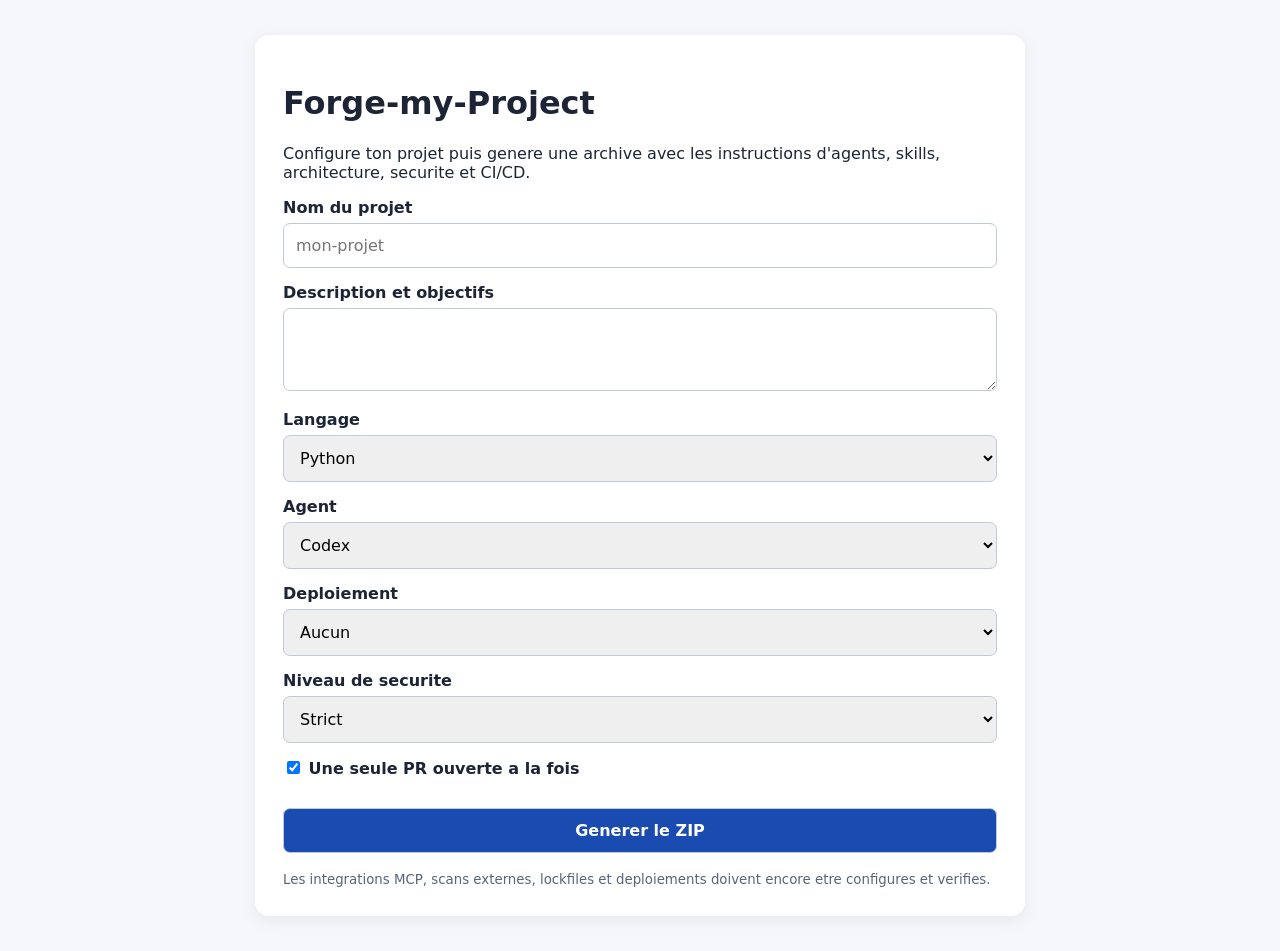
==== index.html @ ea5abf04 "feat: add interactive project scaffolder MVP" ====
<!doctype html>
<html lang="fr"><head><meta charset="utf-8"><meta name="viewport" content="width=device-width, initial-scale=1"><title>Forge-my-Project</title>
<style>body{font:16px system-ui,sans-serif;max-width:770px;margin:35px auto;padding:0 20px;background:#f6f7fb;color:#1c2435}main{padding:28px;border-radius:14px;background:white;box-shadow:0 4px 18px #0001}label{display:block;margin:15px 0 6px;font-weight:600}input,select,textarea,button{box-sizing:border-box;width:100%;padding:12px;border:1px solid #bfc9d8;border-radius:7px;font:inherit}button{background:#1a4bb0;color:white;font-weight:700;margin-top:24px;cursor:pointer}small{color:#57657a}#status{white-space:pre-wrap}</style></head>
<body><main><h1>Forge-my-Project</h1><p>Configure ton projet puis genere une archive avec les instructions d'agents, skills, architecture, securite et CI/CD.</p>
<form id="config"><label>Nom du projet</label><input name="name" required pattern="[a-z][a-z0-9-]{1,48}[a-z0-9]" placeholder="mon-projet">
<label>Description et objectifs</label><textarea name="description" maxlength="500" rows="3"></textarea>
<label>Langage</label><select name="language"><option value="python">Python</option><option value="typescript">JavaScript / TypeScript (base JS)</option></select>
<label>Agent</label><select name="agent"><option value="codex">Codex</option><option value="claude">Claude</option><option value="copilot">Copilot</option><option value="agnostic">Agnostique</option></select>
<label>Deploiement</label><select name="deployment"><option value="none">Aucun</option><option value="docker">Docker</option><option value="s3ns">S3NS</option><option value="outscale">OUTSCALE</option></select>
<label>Niveau de securite</label><select name="security"><option value="strict">Strict</option><option value="hardened">Renforce</option></select>
<label><input type="checkbox" name="one_pr" checked style="width:auto"> Une seule PR ouverte a la fois</label>
<button type="submit">Generer le ZIP</button></form><p id="status" role="status"></p>
<small>Les integrations MCP, scans externes, lockfiles et deploiements doivent encore etre configures et verifies.</small></main>
<script>
document.querySelector('#config').addEventListener('submit', async e => {
 e.preventDefault();
 const form=e.currentTarget, data=Object.fromEntries(new FormData(form).entries());
 data.one_pr=!!form.elements.one_pr.checked;
 const status=document.querySelector('#status'); status.textContent='Generation...';
 try {
  const res=await fetch('/generate',{method:'POST',headers:{'Content-Type':'application/json'},body:JSON.stringify(data)});
  if(!res.ok) throw new Error(await res.text());
  const blob=await res.blob(), url=URL.createObjectURL(blob), link=document.createElement('a');
  link.href=url; link.download=data.name+'.zip'; link.click(); URL.revokeObjectURL(url);
  status.textContent='Archive generee.';
 } catch(err) {status.textContent='Erreur : '+err.message;}
});
</script></body></html>
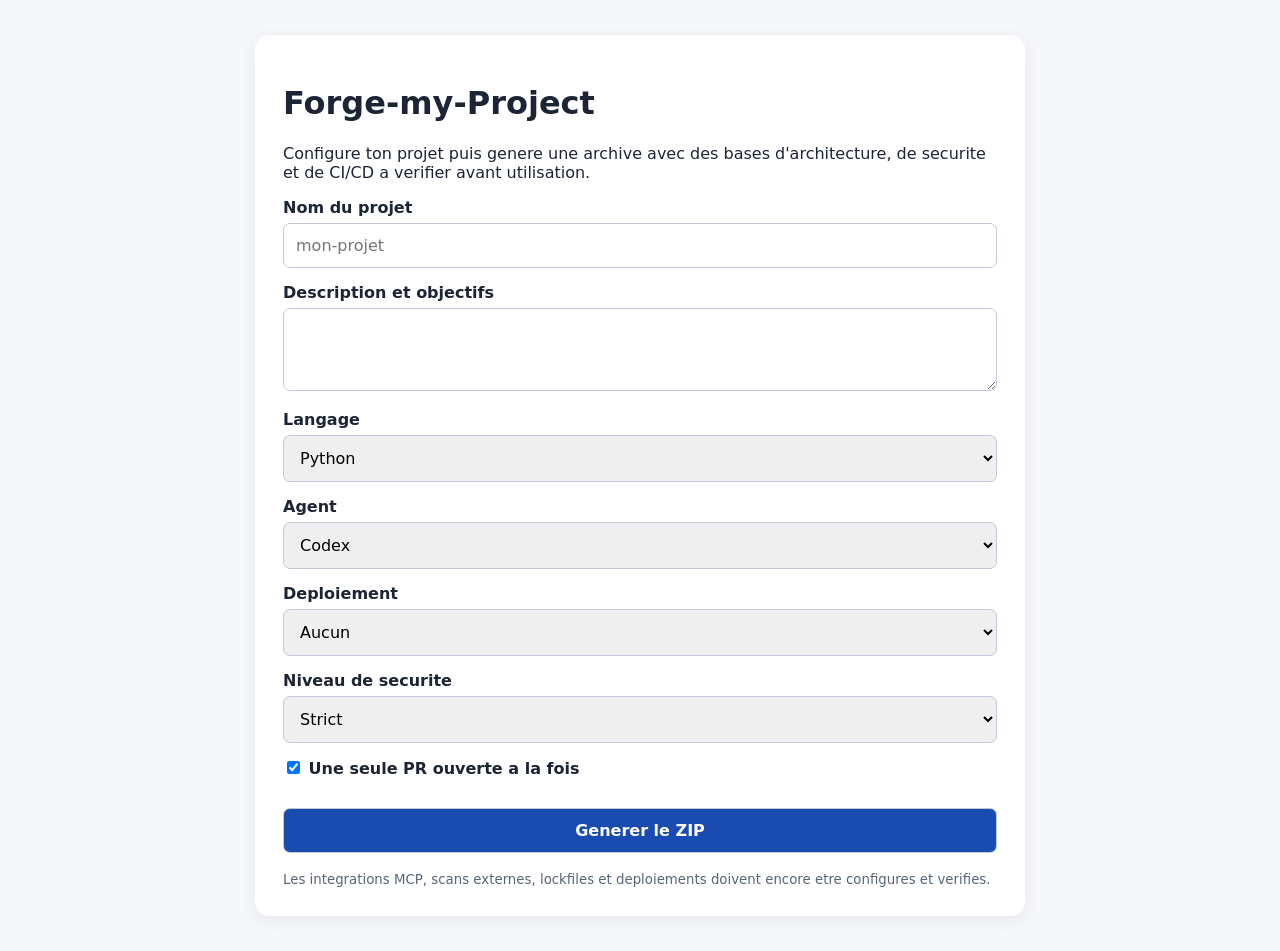
==== commit 4bf091d1: "fix(t01): stabilize prototype generation" ====
--- a/index.html
+++ b/index.html
@@ -1,14 +1,14 @@
 <!doctype html>
 <html lang="fr"><head><meta charset="utf-8"><meta name="viewport" content="width=device-width, initial-scale=1"><title>Forge-my-Project</title>
 <style>body{font:16px system-ui,sans-serif;max-width:770px;margin:35px auto;padding:0 20px;background:#f6f7fb;color:#1c2435}main{padding:28px;border-radius:14px;background:white;box-shadow:0 4px 18px #0001}label{display:block;margin:15px 0 6px;font-weight:600}input,select,textarea,button{box-sizing:border-box;width:100%;padding:12px;border:1px solid #bfc9d8;border-radius:7px;font:inherit}button{background:#1a4bb0;color:white;font-weight:700;margin-top:24px;cursor:pointer}small{color:#57657a}#status{white-space:pre-wrap}</style></head>
-<body><main><h1>Forge-my-Project</h1><p>Configure ton projet puis genere une archive avec les instructions d'agents, skills, architecture, securite et CI/CD.</p>
-<form id="config"><label>Nom du projet</label><input name="name" required pattern="[a-z][a-z0-9-]{1,48}[a-z0-9]" placeholder="mon-projet">
-<label>Description et objectifs</label><textarea name="description" maxlength="500" rows="3"></textarea>
-<label>Langage</label><select name="language"><option value="python">Python</option><option value="typescript">JavaScript / TypeScript (base JS)</option></select>
-<label>Agent</label><select name="agent"><option value="codex">Codex</option><option value="claude">Claude</option><option value="copilot">Copilot</option><option value="agnostic">Agnostique</option></select>
-<label>Deploiement</label><select name="deployment"><option value="none">Aucun</option><option value="docker">Docker</option><option value="s3ns">S3NS</option><option value="outscale">OUTSCALE</option></select>
-<label>Niveau de securite</label><select name="security"><option value="strict">Strict</option><option value="hardened">Renforce</option></select>
-<label><input type="checkbox" name="one_pr" checked style="width:auto"> Une seule PR ouverte a la fois</label>
+<body><main><h1>Forge-my-Project</h1><p>Configure ton projet puis genere une archive avec des bases d'architecture, de securite et de CI/CD a verifier avant utilisation.</p>
+<form id="config"><label for="name">Nom du projet</label><input id="name" name="name" required pattern="[a-z][a-z0-9-]{1,48}[a-z0-9]" placeholder="mon-projet">
+<label for="description">Description et objectifs</label><textarea id="description" name="description" maxlength="500" rows="3"></textarea>
+<label for="language">Langage</label><select id="language" name="language"><option value="python">Python</option><option value="typescript">JavaScript / TypeScript (base JS)</option></select>
+<label for="agent">Agent</label><select id="agent" name="agent"><option value="codex">Codex</option><option value="claude">Claude</option><option value="copilot">Copilot</option><option value="agnostic">Agnostique</option></select>
+<label for="deployment">Deploiement</label><select id="deployment" name="deployment"><option value="none">Aucun</option><option value="docker">Docker</option><option value="s3ns">S3NS</option><option value="outscale">OUTSCALE</option></select>
+<label for="security">Niveau de securite</label><select id="security" name="security"><option value="strict">Strict</option><option value="hardened">Renforce</option></select>
+<label><input id="one_pr" type="checkbox" name="one_pr" checked style="width:auto"> Une seule PR ouverte a la fois</label>
 <button type="submit">Generer le ZIP</button></form><p id="status" role="status"></p>
 <small>Les integrations MCP, scans externes, lockfiles et deploiements doivent encore etre configures et verifies.</small></main>
 <script>
@@ -25,4 +25,4 @@
   status.textContent='Archive generee.';
  } catch(err) {status.textContent='Erreur : '+err.message;}
 });
-</script></body></html>+</script></body></html>
